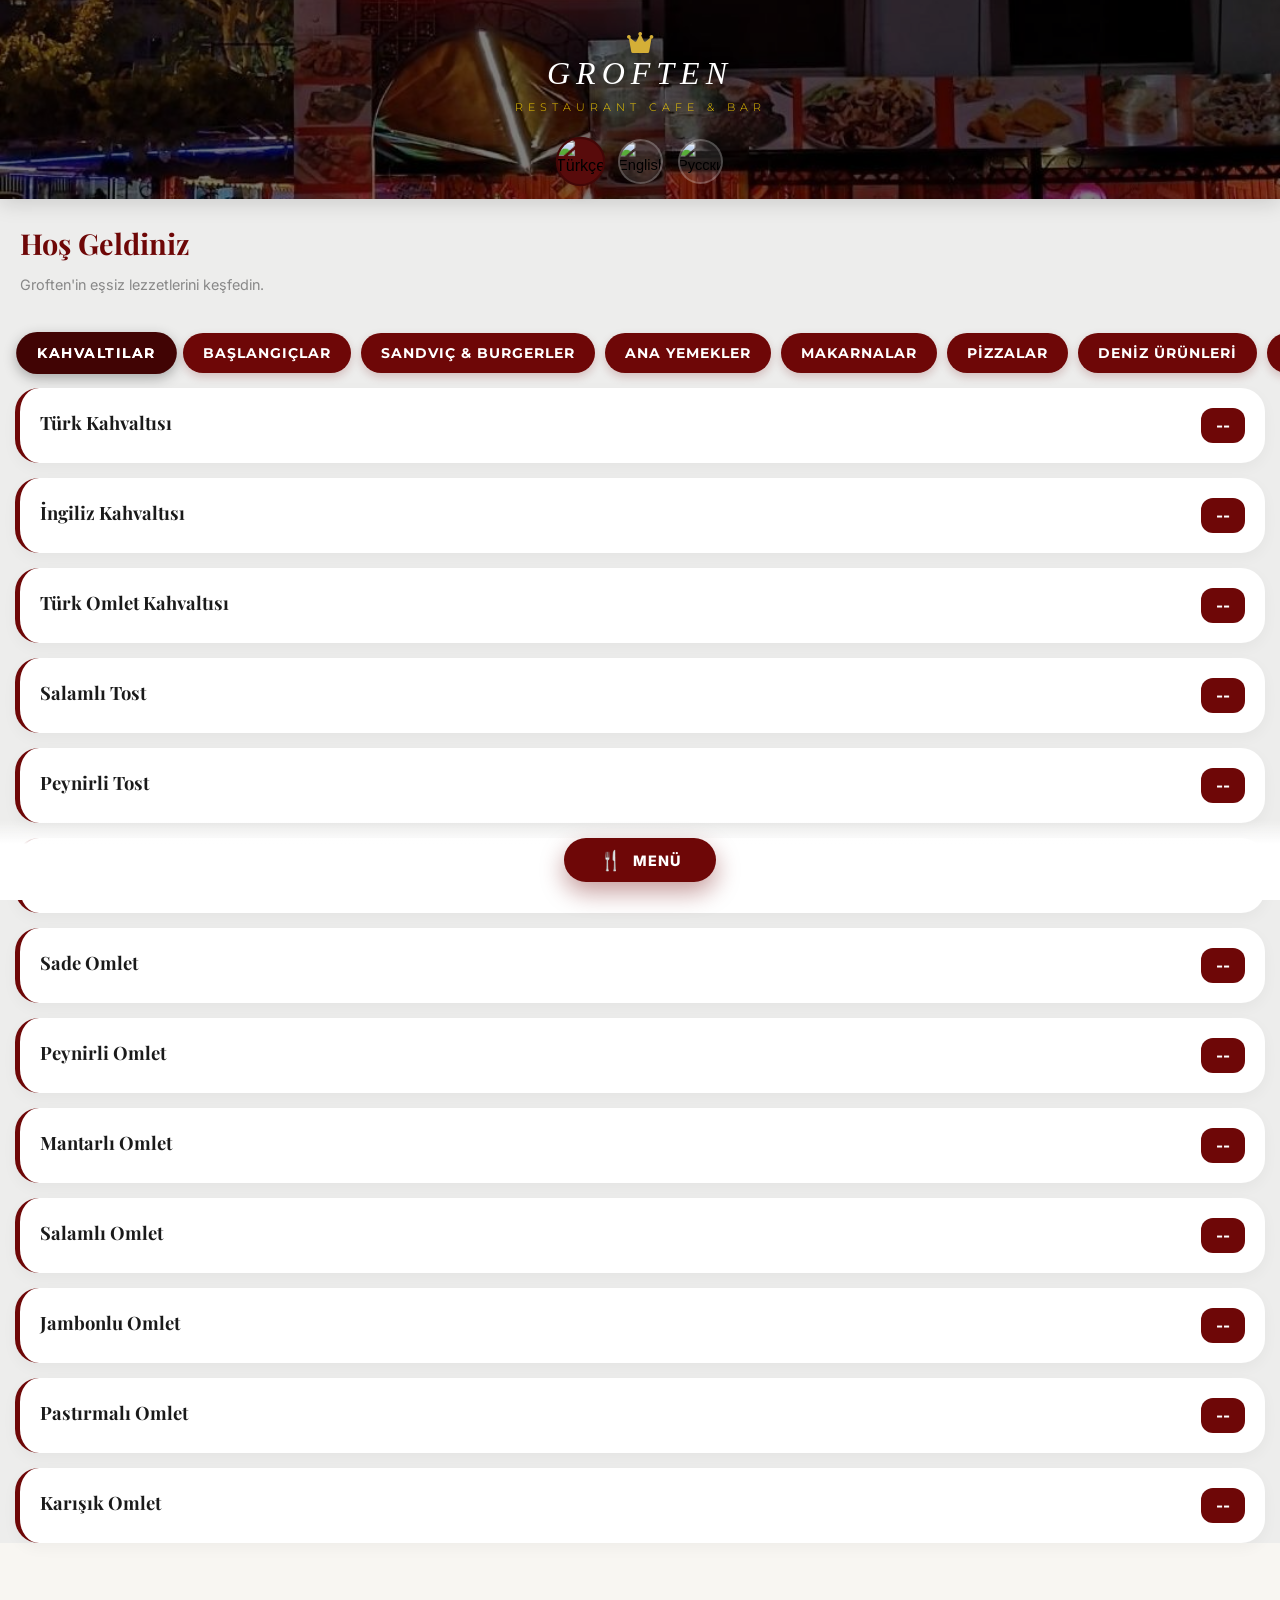
==== index.html @ ba417615 "Rename groften.html to index.html" ====
<!DOCTYPE html>
<html lang="tr">
<head>
  <meta charset="UTF-8">
  <meta name="viewport" content="width=device-width, initial-scale=1.0, maximum-scale=1.0, user-scalable=no">
  <title>Groften Dijital Menü</title>
  <link rel="stylesheet" href="groften.css">
  <link rel="preconnect" href="https://fonts.googleapis.com">
  <link rel="preconnect" href="https://fonts.gstatic.com" crossorigin>
  <link rel="stylesheet" href="https://cdnjs.cloudflare.com/ajax/libs/font-awesome/6.0.0/css/all.min.css">
  <link rel="preconnect" href="https://fonts.googleapis.com">
<link rel="preconnect" href="https://fonts.gstatic.com" crossorigin>
<link href="https://fonts.googleapis.com/css2?family=Caveat:wght@400..700&display=swap" rel="stylesheet">
  
  <link href="https://fonts.googleapis.com/css2?family=Fugaz+One&family=Playfair+Display:wght@700;900&family=Raleway:wght@400;700;900&family=Inter:wght@400;600;800&display=swap" rel="stylesheet">
</head>
<body>
  
 <header style="background-color: rgb(110, 7, 7);" class="header">
  <div class="brand-wrapper">
    <div class="crown-container">
      <i class="fas fa-crown crown-icon"></i>
      <div class="crown-glow"></div>
    </div>
    <!-- Yeni Başlık Yapısı -->
    <h1  class="restaurant-title">GROFTEN</h1>
    <div class="sub-title">RESTAURANT CAFE & BAR</div>
  </div>
  
  <!-- Bayrak butonların (yuvarlak olanlar) burada kalmaya devam ediyor -->
  <div class="language-selector">
  <button class="lang-button active" data-lang="tr">
    <img src="https://flagcdn.com/w40/tr.png" alt="Türkçe" class="flag-img">
  </button>
  <button class="lang-button" data-lang="en">
    <img src="https://flagcdn.com/w40/gb.png" alt="English" class="flag-img">
  </button>
  <button class="lang-button" data-lang="ru">
    <img src="https://flagcdn.com/w40/ru.png" alt="Русский" class="flag-img">
  </button>
</div>
</header>

  <main class="menu-container">
    <section style="background-color: rgba(160, 178, 190, 0.13);"class="welcome-section">
      <h2 data-tr="Hoş Geldiniz" data-en="Welcome" data-ru="Добро пожаловать">Hoş Geldiniz</h2>
      <p data-tr="Groften'in eşsiz lezzetlerini keşfedin." data-en="Discover the unique tastes of Groften." data-ru="Откройте для себя уникальные вкусы Groften.">Groften'in eşsiz lezzetlerini keşfedin.</p>
    </section>

   <div class="category-scroll" id="categoryBar" style="background-color: rgba(160, 178, 190, 0.13);">
  <button class="category-button active" data-category="breakfast" data-tr="KAHVALTILAR" data-en="BREAKFASTS" data-ru="ЗАВТРАКИ">KAHVALTILAR</button>
  <button class="category-button" data-category="starters" data-tr="BAŞLANGIÇLAR" data-en="STARTERS" data-ru="ЗАКУСКИ">BAŞLANGIÇLAR</button>
  <button class="category-button" data-category="burgers" data-tr="SANDVIÇ & BURGERLER" data-en="SANDWICHES & BURGERS" data-ru="БУТЕРБРОДЫ И БУРГЕРЫ">SANDVIÇ & BURGERLER</button>
  <button class="category-button" data-category="main-dishes" data-tr="ANA YEMEKLER" data-en="MAIN DISHES" data-ru="ОСНОВНЫЕ БЛЮДА">ANA YEMEKLER</button>
  <button class="category-button" data-category="pasta" data-tr="MAKARNALAR" data-en="PASTA" data-ru="ПАСТА">MAKARNALAR</button>
  <button class="category-button" data-category="pizzas" data-tr="PİZZALAR" data-en="PIZZAS" data-ru="ПИЦЦЫ">PİZZALAR</button>
  <button class="category-button" data-category="seafood" data-tr="DENİZ ÜRÜNLERİ" data-en="SEAFOOD" data-ru="МОРЕПРОДУКТЫ">DENİZ ÜRÜNLERİ</button>
  <button class="category-button" data-category="desserts" data-tr="TATLILAR" data-en="DESSERTS" data-ru="ДЕСЕРТЫ">TATLILAR</button>
  <button class="category-button" data-category="frozen-drinks" data-tr="BUZLU İÇECEKLER" data-en="FROZEN DRINKS" data-ru="ЗАМОРОЖЕННЫЕ НАПИТКИ">BUZLU İÇECEKLER</button>
  <button class="category-button" data-category="soft-drinks" data-tr="MEŞRUBATLAR" data-en="SOFT DRINKS" data-ru="БЕЗАЛКОГОЛЬНЫЕ НАПИТКИ">MEŞRUBATLAR</button>
  <button class="category-button" data-category="beer" data-tr="BİRA" data-en="BEER" data-ru="ПИВО">BİRA</button>
  <button class="category-button" data-category="whiskeys" data-tr="VİSKİ" data-en="WHISKEYS" data-ru="ВИСКИ">VİSKİ</button>
  <button class="category-button" data-category="shots" data-tr="SHOTLAR" data-en="SHOTS" data-ru="ШОТЫ">SHOT</button>
  <!-- <button class="category-button" data-category="water-pipe" data-tr="nargıle" data-en="WATER PIPE" data-ru="КАЛЬЯН">NARGİLE</button> -->
  <button class="category-button" data-category="milkshakes" data-tr="MİLKSHAKELER" data-en="MILKSHAKES" data-ru="МОЛОЧНЫЕ КОКТЕЙЛИ">MİLKSHAKELER</button>
  <button class="category-button" data-category="sexycocktails" data-tr="SEXY KOKTEYLLER" data-en="SEXY COCKTAILS" data-ru="СЕКСУАЛЬНЫЕ КОКТЕЙЛИ">SEXY KOKTEYLLER</button>
  <button class="category-button" data-category="cocktails" data-tr="KOKTEYLLER" data-en="COCKTAILS" data-ru="КОКТЕЙЛИ">KOKTEYLLER</button>
</div>

    <section style="background-color: rgba(160, 178, 190, 0.13);" class="menu-content">
      <div id="menu-items-display" class="menu-items"></div>
    </section>
  </main>

 <!-- Mevcut mobile-nav kısmını bununla değiştir -->
<nav class="mobile-nav">
  <div class="nav-item active" onclick="document.getElementById('categoryBar').scrollIntoView({behavior: 'smooth'})">
    <div class="menu-icon-circle">🍴</div>
    <p data-tr="MENÜ" data-en="MENU" data-ru="МЕНЮ">MENÜ</p>
  </div>
</nav>
  <script src="groften_new.js"></script>
</body>
</html>
---- groften.css ----
/* Font İçeri Aktarımları */
@import url('https://fonts.googleapis.com/css2?family=Cinzel:wght@700;900&family=Montserrat:wght@300;900&family=Playfair+Display:ital,wght@0,900;1,900&display=swap');

/* Temel Ayarlar */
:root {
  --primary: #6e0707;
  --bg: #f8f6f2;
  --white: #ffffff;
  --text: #1a1a1a;
  --gray: #888;
  --radius: 24px;
}




* {
  -webkit-tap-highlight-color: transparent;
  box-sizing: border-box;
}

body {
  margin: 0;
  font-family: 'Inter', sans-serif;
  background-color: var(--bg);
  color: var(--text);
  overflow-x: hidden;
  padding-bottom: 80px;
}

/* Header Stileri */
.header {
  position: sticky;
  top: 0;
  z-index: 1000;
  padding: 15px;
  text-align: center;
  box-shadow: 0 4px 20px rgba(0,0,0,0.15);
   position: relative;
  background: url('WhatsApp\ Image\ 2026-04-30\ at\ 19.59.08.jpeg') no-repeat center center/cover;
}

header::before {
  content: '';
  position: absolute;
  top: 0;
  left: 0;
  width: 100%;
  height: 100%;
  background: rgba(0, 0, 0, 0.5); /* buradan karanlık ayarı */
  z-index: 1;
}

/* header içindeki yazılar */
header * {
  position: relative;
  z-index: 2;
}

.brand-wrapper {
  display: flex;
  flex-direction: column;
  align-items: center;
  padding: 15px 0 10px;
}

.restaurant-title {
 font-family: "Instrument Serif", serif;
  font-weight: 400;
  font-style: italic;
  size:300px;
  letter-spacing: 6px !important;
  color: white;
  margin: 0;
  text-shadow: 2px 4px 10px rgba(0,0,0,0.5);
}






.sub-title {
  font-family: 'Montserrat', sans-serif;
  font-size: 0.7rem;
  font-weight: 300;
  letter-spacing: 5px;
  color: #FFD700;
  margin-top: 8px;
  text-transform: uppercase;
  opacity: 0.9;
}

.crown-icon {
  color: #d4af37;
  font-size: 1.5rem;
  filter: drop-shadow(0 2px 5px rgba(0,0,0,0.3));
  margin-bottom: -5px;
  animation: crownFloat 3s ease-in-out infinite;
}

@keyframes crownFloat {
  0%, 100% { transform: translateY(0) rotate(0deg); }
  50% { transform: translateY(-5px) rotate(5deg); }
}

/* Dil Seçici Butonlar */
.language-selector {
  display: flex;
  justify-content: center;
  gap: 15px;
  margin-top: 15px;
}

.lang-button {
  width: 45px;
  height: 45px;
  border-radius: 50%;
  background: rgba(255, 255, 255, 0.1);
  border: 2px solid rgba(255, 255, 255, 0.2);
  display: flex;
  align-items: center;
  justify-content: center;
  cursor: pointer;
  transition: all 0.3s cubic-bezier(0.175, 0.885, 0.32, 1.275);
  padding: 0;
  overflow: hidden;
}

.flag-img {
  width: 100%;
  height: 100%;
  object-fit: cover;
  transform: scale(1.1);
}

.lang-button:hover {
  background: rgba(255, 255, 255, 0.2);
  transform: translateY(-3px);
  border-color: rgba(49, 6, 6, 0.5);
}

.lang-button.active {
  background: rgb(88, 11, 11);
  border-color: #420707;
  box-shadow: 0 0 15px rgba(71, 12, 12, 0.4);
  transform: scale(1.1);
}

.lang-button:active {
  transform: scale(0.9);
}

/* Hoşgeldiniz Bölümü */
.welcome-section {
  padding: 25px 20px 10px;
}

.welcome-section h2 {
  font-family: 'Playfair Display', serif;
  font-size: 1.8rem;
  color: var(--primary);
  margin: 0;
}

.welcome-section p {
  color: var(--gray);
  font-size: 0.9rem;
}

/* Kategori Butonları */
.category-scroll {
  display: flex;
  overflow-x: auto;
  gap: 10px;
  padding: 15px 20px;
  scrollbar-width: none;
}

.category-scroll::-webkit-scrollbar { 
  display: none; 
}

.category-button {
  flex: 0 0 auto;
  padding: 12px 20px;
  border-radius: 50px;
  border: none;
  background-color: rgb(110, 7, 7);
  color: white;
  font-weight: 700;
  font-size: 0.85rem;
  font-family: 'Montserrat', sans-serif;
  letter-spacing: 1px;
  text-transform: uppercase;
  cursor: pointer;
  transition: all 0.3s ease;
  box-shadow: 0 4px 10px rgba(110, 7, 7, 0.2);
}

.category-button.active {
  background-color: rgb(54, 3, 3);
  color: #ffffff;
  transform: scale(1.05);
  filter: brightness(1.2);
  box-shadow: 0 4px 12px rgba(0,0,0,0.3);
}

/* Menü Öğeleri */
.menu-container {
  padding-bottom: 100px;
}

.menu-item {
  background: white;
  margin: 0 15px 15px;
  padding: 20px;
  border-radius: var(--radius);
  display: flex;
  justify-content: space-between;
  align-items: center;
  box-shadow: 0 5px 15px rgba(0,0,0,0.04);
  border-left: 5px solid var(--primary);
  opacity: 0;
  transform: translateY(15px);
  transition: all 0.4s ease;
}

.item-name {
  font-family: 'Playfair Display', serif;
  font-size: 1.15rem;
  margin: 0 0 5px;
}

.item-description {
  font-size: 0.8rem;
  color: var(--gray);
  margin: 0;
  line-height: 1.3;
}

.item-price {
  background: var(--primary);
  color: white;
  padding: 8px 15px;
  border-radius: 12px;
  font-weight: 800;
  font-size: 0.95rem;
}

/* Alt Navigasyon */
.mobile-nav {
  position: fixed;
  bottom: 0;
  left: 0;
  right: 0;
  height: 80px;
  background: linear-gradient(to top, rgba(255,255,255,1) 70%, rgba(255,255,255,0));
  display: flex;
  justify-content: center;
  align-items: center;
  z-index: 2000;
  pointer-events: none;
  padding-bottom: env(safe-area-inset-bottom);
}

.nav-item {
  pointer-events: auto;
  background: var(--primary);
  color: white;
  padding: 10px 35px;
  border-radius: 40px;
  display: flex;
  flex-direction: row;
  align-items: center;
  gap: 10px;
  box-shadow: 0 10px 25px rgba(110, 7, 7, 0.4);
  transition: transform 0.3s ease;
}

.nav-item:active {
  transform: scale(0.9);
}

.menu-icon-circle {
  font-size: 1.2rem;
}

.nav-item p {
  font-size: 0.9rem;
  margin: 0;
  font-weight: 800;
  letter-spacing: 1px;
}
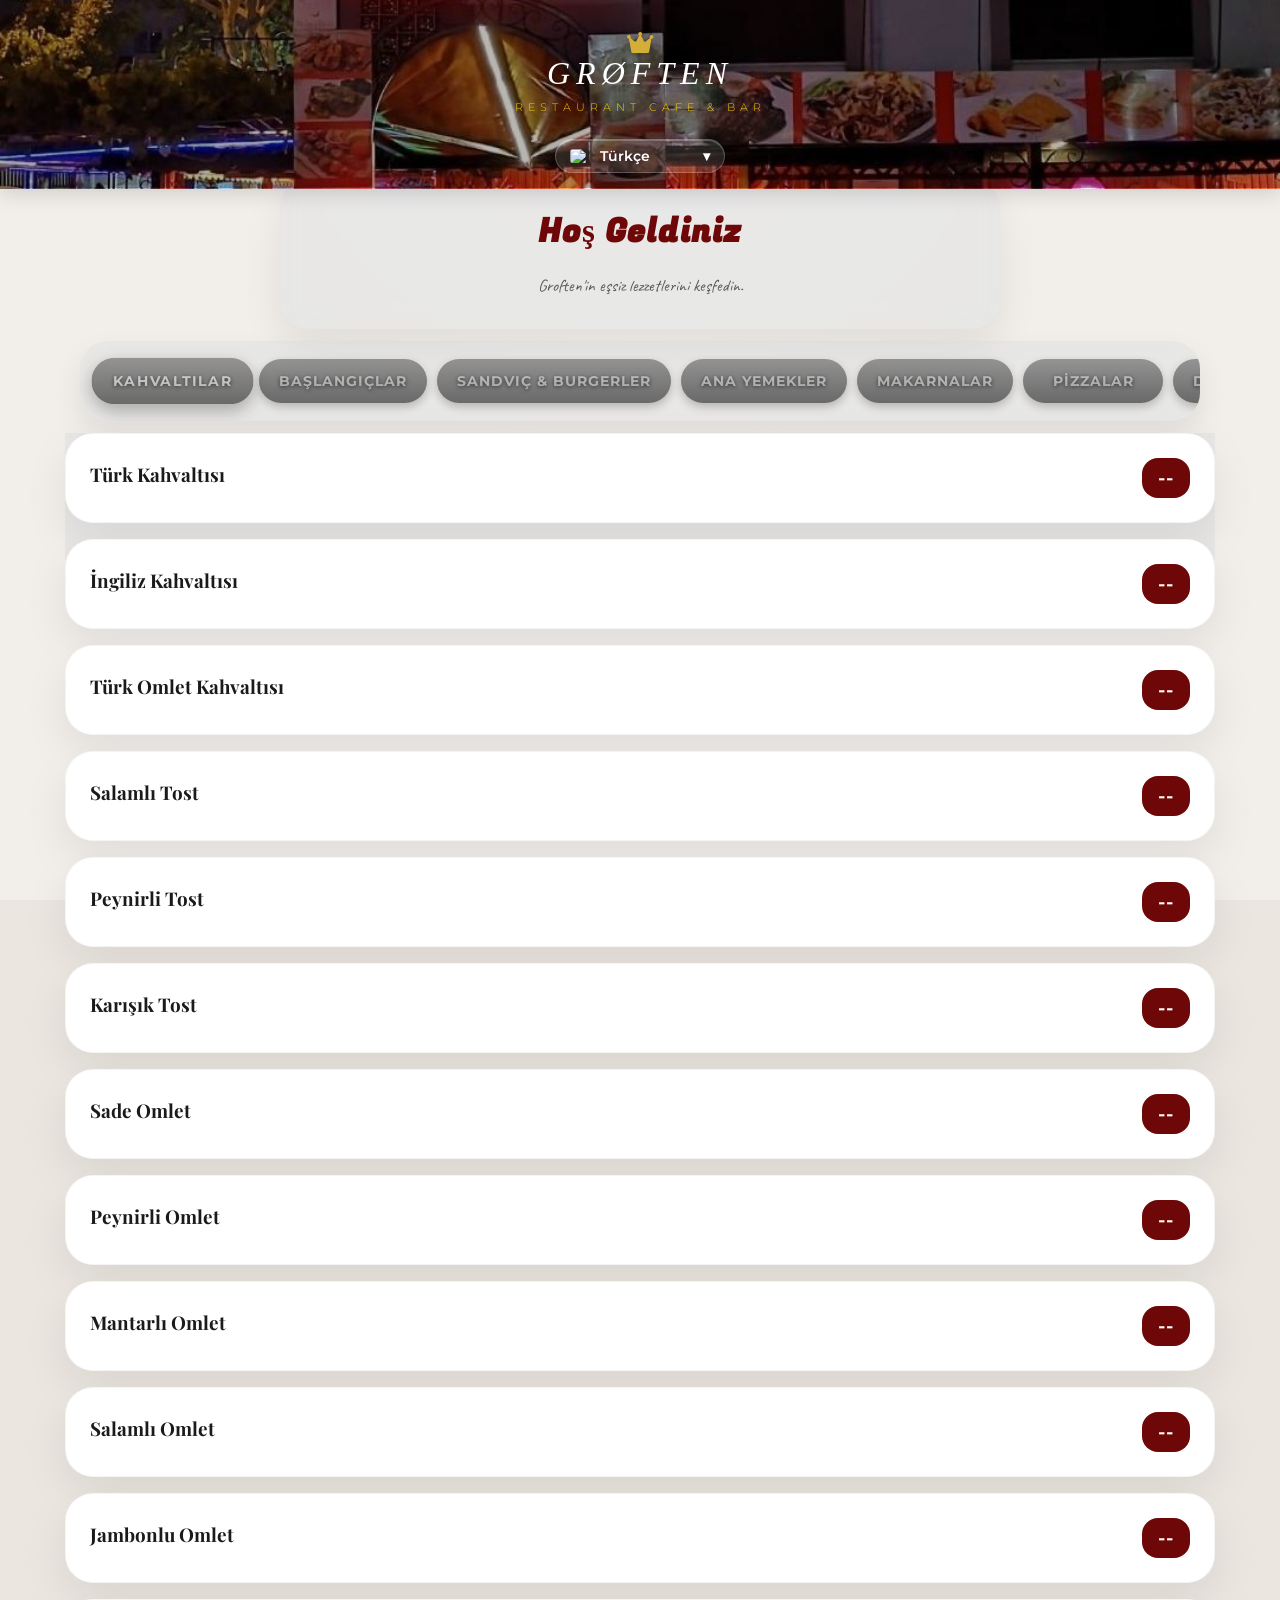
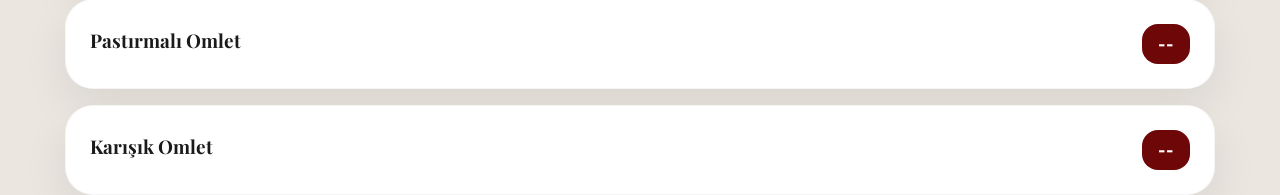
==== commit 58d5b4d8: "Update index.html" ====
--- a/index.html
+++ b/index.html
@@ -23,48 +23,83 @@
       <div class="crown-glow"></div>
     </div>
     <!-- Yeni Başlık Yapısı -->
-    <h1  class="restaurant-title">GROFTEN</h1>
+    <h1  class="restaurant-title">GRØFTEN</h1>
     <div class="sub-title">RESTAURANT CAFE & BAR</div>
   </div>
   
-  <!-- Bayrak butonların (yuvarlak olanlar) burada kalmaya devam ediyor -->
   <div class="language-selector">
-  <button class="lang-button active" data-lang="tr">
-    <img src="https://flagcdn.com/w40/tr.png" alt="Türkçe" class="flag-img">
-  </button>
-  <button class="lang-button" data-lang="en">
-    <img src="https://flagcdn.com/w40/gb.png" alt="English" class="flag-img">
-  </button>
-  <button class="lang-button" data-lang="ru">
-    <img src="https://flagcdn.com/w40/ru.png" alt="Русский" class="flag-img">
-  </button>
-</div>
+    <div class="language-dropdown custom" id="language-dropdown">
+      <button type="button" class="language-selected" id="language-selected" aria-haspopup="listbox" aria-expanded="false">
+        <img class="flag-img selected-flag" src="https://flagcdn.com/w20/tr.png" alt="Türkçe">
+        <span class="selected-language">Türkçe</span>
+        <span class="dropdown-arrow">▾</span>
+      </button>
+      <ul class="language-options" id="language-options" role="listbox" tabindex="-1">
+        <li class="language-option active" data-lang="tr" data-label="Türkçe" role="option">
+          <img class="flag-img" src="https://flagcdn.com/w20/tr.png" alt="">
+          Türkçe
+        </li>
+        <li class="language-option" data-lang="en" data-label="English" role="option">
+          <img class="flag-img" src="https://flagcdn.com/w20/gb.png" alt="">
+          English
+        </li>
+        <li class="language-option" data-lang="ru" data-label="Русский" role="option">
+          <img class="flag-img" src="https://flagcdn.com/w20/ru.png" alt="">
+          Русский
+        </li>
+        <li class="language-option" data-lang="dk" data-label="Dansk" role="option">
+          <img class="flag-img" src="https://flagcdn.com/w20/dk.png" alt="">
+          Dansk
+        </li>
+        <li class="language-option" data-lang="fi" data-label="Suomi" role="option">
+          <img class="flag-img" src="https://flagcdn.com/w20/fi.png" alt="">
+          Suomi
+        </li>
+        <li class="language-option" data-lang="se" data-label="Svenska" role="option">
+          <img class="flag-img" src="https://flagcdn.com/w20/se.png" alt="">
+          Svenska
+        </li>
+        <li class="language-option" data-lang="no" data-label="Norsk" role="option">
+          <img class="flag-img" src="https://flagcdn.com/w20/no.png" alt="">
+          Norsk
+        </li>
+        <li class="language-option" data-lang="nl" data-label="Nederlands" role="option">
+          <img class="flag-img" src="https://flagcdn.com/w20/nl.png" alt="">
+          Nederlands
+        </li>
+        <li class="language-option" data-lang="de" data-label="Deutsch" role="option">
+          <img class="flag-img" src="https://flagcdn.com/w20/de.png" alt="">
+          Deutsch
+        </li>
+      </ul>
+    </div>
+  </div>
 </header>
 
   <main class="menu-container">
     <section style="background-color: rgba(160, 178, 190, 0.13);"class="welcome-section">
-      <h2 data-tr="Hoş Geldiniz" data-en="Welcome" data-ru="Добро пожаловать">Hoş Geldiniz</h2>
-      <p data-tr="Groften'in eşsiz lezzetlerini keşfedin." data-en="Discover the unique tastes of Groften." data-ru="Откройте для себя уникальные вкусы Groften.">Groften'in eşsiz lezzetlerini keşfedin.</p>
+      <h2 style="font-size: 33px;" data-tr="Hoş Geldiniz" data-en="Welcome" data-ru="Добро пожаловать" data-dk="Velkommen" data-fi="Tervetuloa" data-se="Välkommen" data-no="Velkommen" data-nl="Welkom" data-de="Willkommen">Hoş Geldiniz</h2>
+      <p style="font-size: 17px;"  data-tr="Groften'in eşsiz lezzetlerini keşfedin." data-en="Discover the unique tastes of Groften." data-ru="Откройте для себя уникальные вкусы Groften." data-dk="Opdag Groftens unikke smage." data-fi="Tutustu Groftens ainutlaatuisiin makuihin." data-se="Upptäck Groftens unika smaker." data-no="Oppdag Groftens unike smaker." data-nl="Ontdek de unieke smaken van Groften." data-de="Entdecken Sie die einzigartigen Geschmäcker von Groften.">Groften'in eşsiz lezzetlerini keşfedin.</p>
     </section>
 
    <div class="category-scroll" id="categoryBar" style="background-color: rgba(160, 178, 190, 0.13);">
-  <button class="category-button active" data-category="breakfast" data-tr="KAHVALTILAR" data-en="BREAKFASTS" data-ru="ЗАВТРАКИ">KAHVALTILAR</button>
-  <button class="category-button" data-category="starters" data-tr="BAŞLANGIÇLAR" data-en="STARTERS" data-ru="ЗАКУСКИ">BAŞLANGIÇLAR</button>
-  <button class="category-button" data-category="burgers" data-tr="SANDVIÇ & BURGERLER" data-en="SANDWICHES & BURGERS" data-ru="БУТЕРБРОДЫ И БУРГЕРЫ">SANDVIÇ & BURGERLER</button>
-  <button class="category-button" data-category="main-dishes" data-tr="ANA YEMEKLER" data-en="MAIN DISHES" data-ru="ОСНОВНЫЕ БЛЮДА">ANA YEMEKLER</button>
-  <button class="category-button" data-category="pasta" data-tr="MAKARNALAR" data-en="PASTA" data-ru="ПАСТА">MAKARNALAR</button>
-  <button class="category-button" data-category="pizzas" data-tr="PİZZALAR" data-en="PIZZAS" data-ru="ПИЦЦЫ">PİZZALAR</button>
-  <button class="category-button" data-category="seafood" data-tr="DENİZ ÜRÜNLERİ" data-en="SEAFOOD" data-ru="МОРЕПРОДУКТЫ">DENİZ ÜRÜNLERİ</button>
-  <button class="category-button" data-category="desserts" data-tr="TATLILAR" data-en="DESSERTS" data-ru="ДЕСЕРТЫ">TATLILAR</button>
-  <button class="category-button" data-category="frozen-drinks" data-tr="BUZLU İÇECEKLER" data-en="FROZEN DRINKS" data-ru="ЗАМОРОЖЕННЫЕ НАПИТКИ">BUZLU İÇECEKLER</button>
-  <button class="category-button" data-category="soft-drinks" data-tr="MEŞRUBATLAR" data-en="SOFT DRINKS" data-ru="БЕЗАЛКОГОЛЬНЫЕ НАПИТКИ">MEŞRUBATLAR</button>
-  <button class="category-button" data-category="beer" data-tr="BİRA" data-en="BEER" data-ru="ПИВО">BİRA</button>
-  <button class="category-button" data-category="whiskeys" data-tr="VİSKİ" data-en="WHISKEYS" data-ru="ВИСКИ">VİSKİ</button>
-  <button class="category-button" data-category="shots" data-tr="SHOTLAR" data-en="SHOTS" data-ru="ШОТЫ">SHOT</button>
+  <button class="category-button active" data-category="breakfast" data-tr="KAHVALTILAR" data-en="BREAKFASTS" data-ru="ЗАВТРАКИ" data-dk="MORGENSMADE" data-fi="AAMIAISET" data-se="FRUKOSTAR" data-no="FROKOSTER" data-nl="ONTBIJTEN" data-de="FRÜHSTÜCKE">KAHVALTILAR</button>
+  <button class="category-button" data-category="starters" data-tr="BAŞLANGIÇLAR" data-en="STARTERS" data-ru="ЗАКУСКИ" data-dk="FORRETTER" data-fi="ALKURUOAT" data-se="FÖRRÄTTER" data-no="FORRETTER" data-nl="VOORGERECHTEN" data-de="VORSPEISEN">BAŞLANGIÇLAR</button>
+  <button class="category-button" data-category="burgers" data-tr="SANDVIÇ & BURGERLER" data-en="SANDWICHES & BURGERS" data-ru="БУТЕРБРОДЫ И БУРГЕРЫ" data-dk="SANDWICHES & BURGERE" data-fi="VOILEIVÄT & BURGERIT" data-se="SANDWICHAR & BURGARE" data-no="SANDWICHES & BURGERE" data-nl="SANDWICHES & BURGERS" data-de="SANDWICHES & BURGER">SANDVIÇ & BURGERLER</button>
+  <button class="category-button" data-category="main-dishes" data-tr="ANA YEMEKLER" data-en="MAIN DISHES" data-ru="ОСНОВНЫЕ БЛЮДА" data-dk="HOVEDRETTER" data-fi="PÄÄRUOAT" data-se="HUVUDRÄTTER" data-no="HOVEDRETTER" data-nl="HOOFDSCHOTELS" data-de="HAUPTGERICHTE">ANA YEMEKLER</button>
+  <button class="category-button" data-category="pasta" data-tr="MAKARNALAR" data-en="PASTA" data-ru="ПАСТА" data-dk="PASTA" data-fi="PASTA" data-se="PASTA" data-no="PASTA" data-nl="PASTA" data-de="PASTA">MAKARNALAR</button>
+  <button class="category-button" data-category="pizzas" data-tr="PİZZALAR" data-en="PIZZAS" data-ru="ПИЦЦЫ" data-dk="PIZZAER" data-fi="PIZZAT" data-se="PIZZOR" data-no="PIZZAER" data-nl="PIZZA'S" data-de="PIZZEN">PİZZALAR</button>
+  <button class="category-button" data-category="seafood" data-tr="DENİZ ÜRÜNLERİ" data-en="SEAFOOD" data-ru="МОРЕПРОДУКТЫ" data-dk="FISKERETTER" data-fi="MERENELÄVÄTUOTTEET" data-se="SJÖMAT" data-no="SJØMAT" data-nl="ZEEVRUCHTEN" data-de="MEERESFRÜCHTE">DENİZ ÜRÜNLERİ</button>
+  <button class="category-button" data-category="desserts" data-tr="TATLILAR" data-en="DESSERTS" data-ru="ДЕСЕРТЫ" data-dk="DESSERTER" data-fi="JÄLKIRUOAT" data-se="EFTERRÄTTER" data-no="DESSERTER" data-nl="DESSERTS" data-de="NACHSPEISEN">TATLILAR</button>
+  <button class="category-button" data-category="frozen-drinks" data-tr="BUZLU İÇECEKLER" data-en="FROZEN DRINKS" data-ru="ЗАМОРОЖЕННЫЕ НАПИТКИ" data-dk="ISDRINKS" data-fi="JÄÄJUOMAT" data-se="FRUSNA DRYCKER" data-no="ISDRINKER" data-nl="GEVROREN DRANKEN" data-de="GEFRORENE GETRÄNKE">BUZLU İÇECEKLER</button>
+  <button class="category-button" data-category="soft-drinks" data-tr="MEŞRUBATLAR" data-en="SOFT DRINKS" data-ru="БЕЗАЛКОГОЛЬНЫЕ НАПИТКИ" data-dk="LÆSKEDRIKKE" data-fi="ALKOHOLITTOMAT JUOMAT" data-se="LÄSKDRYCKER" data-no="BRUS" data-nl="FRISDRANKEN" data-de="ALKOHOLFREIE GETRÄNKE">MEŞRUBATLAR</button>
+  <button class="category-button" data-category="beer" data-tr="BİRA" data-en="BEER" data-ru="ПИВО" data-dk="ØL" data-fi="OLUT" data-se="ÖL" data-no="ØL" data-nl="BIER" data-de="BIER">BİRA</button>
+  <button class="category-button" data-category="whiskeys" data-tr="VİSKİ" data-en="WHISKEYS" data-ru="ВИСКИ" data-dk="WHISKY" data-fi="VISKI" data-se="WHISKY" data-no="WHISKY" data-nl="WHISKY" data-de="WHISKY">VİSKİ</button>
+  <button class="category-button" data-category="shots" data-tr="SHOTLAR" data-en="SHOTS" data-ru="ШОТЫ" data-dk="SHOTS" data-fi="SHOTIT" data-se="SHOTS" data-no="SHOTS" data-nl="SHOTS" data-de="SHOTS">SHOT</button>
   <!-- <button class="category-button" data-category="water-pipe" data-tr="nargıle" data-en="WATER PIPE" data-ru="КАЛЬЯН">NARGİLE</button> -->
-  <button class="category-button" data-category="milkshakes" data-tr="MİLKSHAKELER" data-en="MILKSHAKES" data-ru="МОЛОЧНЫЕ КОКТЕЙЛИ">MİLKSHAKELER</button>
-  <button class="category-button" data-category="sexycocktails" data-tr="SEXY KOKTEYLLER" data-en="SEXY COCKTAILS" data-ru="СЕКСУАЛЬНЫЕ КОКТЕЙЛИ">SEXY KOKTEYLLER</button>
-  <button class="category-button" data-category="cocktails" data-tr="KOKTEYLLER" data-en="COCKTAILS" data-ru="КОКТЕЙЛИ">KOKTEYLLER</button>
+  <button class="category-button" data-category="milkshakes" data-tr="MİLKSHAKELER" data-en="MILKSHAKES" data-ru="МОЛОЧНЫЕ КОКТЕЙЛИ" data-dk="MILKSHAKES" data-fi="MILKSHAKIT" data-se="MILKSHAKES" data-no="MILKSHAKES" data-nl="MILKSHAKES" data-de="MILKSHAKES">MİLKSHAKELER</button>
+  <button class="category-button" data-category="sexycocktails" data-tr="SEXY KOKTEYLLER" data-en="SEXY COCKTAILS" data-ru="СЕКСУАЛЬНЫЕ КОКТЕЙЛИ" data-dk="SEXY COCKTAILS" data-fi="SEXY COCKTAILS" data-se="SEXY COCKTAILS" data-no="SEXY COCKTAILS" data-nl="SEXY COCKTAILS" data-de="SEXY COCKTAILS">SEXY KOKTEYLLER</button>
+  <button class="category-button" data-category="cocktails" data-tr="KOKTEYLLER" data-en="COCKTAILS" data-ru="КОКТЕЙЛИ" data-dk="COCKTAILS" data-fi="COCKTAILS" data-se="COCKTAILS" data-no="COCKTAILS" data-nl="COCKTAILS" data-de="COCKTAILS">KOKTEYLLER</button>
 </div>
 
     <section style="background-color: rgba(160, 178, 190, 0.13);" class="menu-content">
@@ -73,12 +108,6 @@
   </main>
 
  <!-- Mevcut mobile-nav kısmını bununla değiştir -->
-<nav class="mobile-nav">
-  <div class="nav-item active" onclick="document.getElementById('categoryBar').scrollIntoView({behavior: 'smooth'})">
-    <div class="menu-icon-circle">🍴</div>
-    <p data-tr="MENÜ" data-en="MENU" data-ru="МЕНЮ">MENÜ</p>
-  </div>
-</nav>
   <script src="groften_new.js"></script>
 </body>
 </html>
--- a/groften.css
+++ b/groften.css
@@ -1,6 +1,6 @@
 
 /* Font İçeri Aktarımları */
-@import url('https://fonts.googleapis.com/css2?family=Cinzel:wght@700;900&family=Montserrat:wght@300;900&family=Playfair+Display:ital,wght@0,900;1,900&display=swap');
+@import url('https://fonts.googleapis.com/css2?family=Cinzel:wght@700;900&family=Inter:wght@300;400;500;600;700&family=Montserrat:wght@300;900&family=Playfair+Display:ital,wght@0,900;1,900&family=Fugaz+One&family=Caveat:wght@400;700&display=swap');
 
 /* Temel Ayarlar */
 :root {
@@ -23,7 +23,16 @@
 body {
   margin: 0;
   font-family: 'Inter', sans-serif;
-  background-color: var(--bg);
+  background-color: #ebe6e0;
+  background-image:
+    linear-gradient(rgba(255,255,255,0.72), rgba(255,255,255,0.72)),
+    radial-gradient(circle at top center, rgba(255,255,255,0.28), transparent 45%),
+    url('https://images.unsplash.com/photo-1518365888148-1534318e00d0?auto=format&fit=crop&w=1400&q=80');
+  background-blend-mode: soft-light, normal;
+  background-size: cover;
+  background-position: center;
+  background-repeat: no-repeat;
+  background-attachment: fixed;
   color: var(--text);
   overflow-x: hidden;
   padding-bottom: 80px;
@@ -37,8 +46,11 @@
   padding: 15px;
   text-align: center;
   box-shadow: 0 4px 20px rgba(0,0,0,0.15);
-   position: relative;
+  position: relative;
   background: url('WhatsApp\ Image\ 2026-04-30\ at\ 19.59.08.jpeg') no-repeat center center/cover;
+  background-size: cover;
+  backdrop-filter: blur(6px);
+  border-bottom: 1px solid rgba(255,255,255,0.14);
 }
 
 header::before {
@@ -48,7 +60,7 @@
   left: 0;
   width: 100%;
   height: 100%;
-  background: rgba(0, 0, 0, 0.5); /* buradan karanlık ayarı */
+  background: rgba(0, 0, 0, 0.28); /* buradan karanlık ayarı */
   z-index: 1;
 }
 
@@ -105,68 +117,140 @@
   50% { transform: translateY(-5px) rotate(5deg); }
 }
 
-/* Dil Seçici Butonlar */
+/* Dil Seçici */
 .language-selector {
   display: flex;
   justify-content: center;
-  gap: 15px;
   margin-top: 15px;
 }
 
-.lang-button {
-  width: 45px;
-  height: 45px;
-  border-radius: 50%;
-  background: rgba(255, 255, 255, 0.1);
-  border: 2px solid rgba(255, 255, 255, 0.2);
-  display: flex;
-  align-items: center;
-  justify-content: center;
+.language-dropdown.custom {
+  position: relative;
+  display: inline-flex;
+  flex-direction: column;
+  align-items: stretch;
+  min-width: 170px;
+}
+
+.language-selected {
+  display: inline-flex;
+  align-items: center;
+  justify-content: space-between;
+  gap: 10px;
+  width: 100%;
+  padding: 8px 14px;
+  border-radius: 40px;
+  border: 1px solid rgba(255,255,255,0.22);
+  background: rgba(255,255,255,0.12);
+  color: white;
+  font-weight: 600;
+  font-family: 'Montserrat', sans-serif;
   cursor: pointer;
-  transition: all 0.3s cubic-bezier(0.175, 0.885, 0.32, 1.275);
-  padding: 0;
-  overflow: hidden;
-}
-
-.flag-img {
-  width: 100%;
-  height: 100%;
+  transition: transform 0.2s ease, background 0.2s ease, box-shadow 0.2s ease;
+  box-shadow: inset 0 1px 0 rgba(255,255,255,0.22), 0 4px 14px rgba(0,0,0,0.14);
+}
+
+.language-selected:hover,
+.language-dropdown.custom.open .language-selected {
+  transform: translateY(-1px);
+  background: rgba(255,255,255,0.18);
+}
+
+.language-selected .selected-language {
+  flex: 1;
+  text-align: left;
+  font-size: 0.85rem;
+}
+
+.language-selected .selected-flag {
+  width: 20px;
+  height: 14px;
+  border-radius: 3px;
   object-fit: cover;
-  transform: scale(1.1);
-}
-
-.lang-button:hover {
-  background: rgba(255, 255, 255, 0.2);
-  transform: translateY(-3px);
-  border-color: rgba(49, 6, 6, 0.5);
-}
-
-.lang-button.active {
-  background: rgb(88, 11, 11);
-  border-color: #420707;
-  box-shadow: 0 0 15px rgba(71, 12, 12, 0.4);
-  transform: scale(1.1);
-}
-
-.lang-button:active {
-  transform: scale(0.9);
+  flex-shrink: 0;
+}
+
+.language-selected .dropdown-arrow {
+  font-size: 0.85rem;
+  color: white;
+}
+
+.language-options {
+  position: absolute;
+  top: calc(100% + 8px);
+  left: 0;
+  right: 0;
+  margin: 0;
+  padding: 8px 0;
+  list-style: none;
+  background: rgba(20,20,20,0.96);
+  border: 1px solid rgba(255,255,255,0.15);
+  border-radius: 20px;
+  box-shadow: 0 18px 30px rgba(0,0,0,0.25);
+  opacity: 0;
+  visibility: hidden;
+  transform: translateY(-10px);
+  transition: all 0.2s ease;
+  z-index: 1000;
+}
+
+.language-dropdown.custom.open .language-options {
+  opacity: 1;
+  visibility: visible;
+  transform: translateY(0);
+}
+
+.language-option {
+  display: flex;
+  align-items: center;
+  gap: 10px;
+  padding: 10px 14px;
+  color: white;
+  font-size: 0.85rem;
+  cursor: pointer;
+  transition: background 0.2s ease, color 0.2s ease;
+}
+
+.language-option:hover,
+.language-option.active {
+  background: rgba(255,255,255,0.12);
+}
+
+.language-option .flag-img {
+  width: 20px;
+  height: 14px;
+  border-radius: 3px;
+  object-fit: cover;
 }
 
 /* Hoşgeldiniz Bölümü */
 .welcome-section {
-  padding: 25px 20px 10px;
+  padding: 28px 22px;
+  margin: 0 auto 12px;
+  width: min(92%, 720px);
+  max-width: 720px;
+  border-radius: 28px;
+  background: rgba(235,230,224,0.92);
+  backdrop-filter: blur(12px);
+  box-shadow: 0 16px 40px rgba(0,0,0,0.08);
+  text-align: center;
 }
 
 .welcome-section h2 {
-  font-family: 'Playfair Display', serif;
-  font-size: 1.8rem;
+  font-family: 'Fugaz One', cursive;
+  font-size: clamp(2.4rem, 4vw, 3.6rem);
   color: var(--primary);
-  margin: 0;
+  letter-spacing: 1px;
+  margin: 0 0 14px;
 }
 
 .welcome-section p {
-  color: var(--gray);
-  font-size: 0.9rem;
+  font-family: 'Caveat', cursive;
+  color: #5c5a56;
+  font-size: 1.05rem;
+  line-height: 1.9;
+  max-width: 760px;
+  margin: 0 auto;
 }
 
 /* Kategori Butonları */
@@ -174,7 +258,12 @@
   display: flex;
   overflow-x: auto;
   gap: 10px;
-  padding: 15px 20px;
+  padding: 18px 16px;
+  margin: 0 15px 12px;
+  border-radius: 28px;
+  background: rgba(255,255,255,0.82);
+  backdrop-filter: blur(12px);
+  box-shadow: 0 14px 30px rgba(0,0,0,0.08);
   scrollbar-width: none;
 }
 
@@ -184,10 +273,16 @@
 
 .category-button {
   flex: 0 0 auto;
-  padding: 12px 20px;
+  position: relative;
+  padding: 14px 20px;
+  min-width: 140px;
   border-radius: 50px;
   border: none;
-  background-color: rgb(110, 7, 7);
+  background-color: rgba(0,0,0,0.22);
+  background-size: cover;
+  background-position: center;
+  background-repeat: no-repeat;
+  background-blend-mode: normal;
   color: white;
   font-weight: 700;
   font-size: 0.85rem;
@@ -195,58 +290,145 @@
   letter-spacing: 1px;
   text-transform: uppercase;
   cursor: pointer;
-  transition: all 0.3s ease;
-  box-shadow: 0 4px 10px rgba(110, 7, 7, 0.2);
+  transition: transform 0.25s ease, box-shadow 0.25s ease, filter 0.25s ease, background-color 0.25s ease;
+  box-shadow: 0 4px 10px rgba(0,0,0,0.22);
+  overflow: hidden;
+  text-shadow: 0 1px 4px rgba(0,0,0,0.6);
+}
+
+.category-button::after {
+  content: '';
+  position: absolute;
+  inset: 0;
+  background: linear-gradient(180deg, rgba(0,0,0,0.18), rgba(0,0,0,0.42));
+  pointer-events: none;
+}
+
+.category-button:hover {
+  transform: translateY(-1px);
+  box-shadow: 0 8px 18px rgba(110, 7, 7, 0.22);
 }
 
 .category-button.active {
-  background-color: rgb(54, 3, 3);
   color: #ffffff;
-  transform: scale(1.05);
-  filter: brightness(1.2);
-  box-shadow: 0 4px 12px rgba(0,0,0,0.3);
+  transform: scale(1.06);
+  filter: brightness(1.1);
+  box-shadow: 0 6px 16px rgba(0,0,0,0.28);
+}
+
+.category-button[data-category="breakfast"] {
+  background-image: url('https://i.nefisyemektarifleri.com/2023/05/31/istanbul-serpme-kahvalti-mudavimi-olacaginiz-en-doyurucu-10-yer.jpg');
+}
+
+.category-button[data-category="starters"] {
+  background-image: url('https://img.freepik.com/premium-fotograf/atistirmalik-tabagi-pane-tavuk-nuggetlari-kizarmis-patates-ve-jamon_211786-1759.jpg');
+}
+
+.category-button[data-category="burgers"] {
+  background-image: url('https://images.unsplash.com/photo-1568901346375-23c9450c58cd?auto=format&fit=crop&w=800&q=80');
+}
+
+.category-button[data-category="main-dishes"] {
+  background-image: url('https://imgrosetta.mynet.com.tr/file/12175067/12175067-860x480.jpg');
+}
+
+.category-button[data-category="pasta"] {
+  background-image: url('https://cdn.dsmcdn.com/mrktng/seo/23haziran2/italyan-makarnasi-nasil-yapilir.jpg');
+}
+
+.category-button[data-category="pizzas"] {
+  background-image: url('https://currypizzahouse.com/wp-content/uploads/2022/02/cover_image_1639579892.jpg.760x400_q85_crop_upscale.jpg');
+}
+
+.category-button[data-category="seafood"] {
+  background-image: url('https://images.immediate.co.uk/production/volatile/sites/30/2021/07/Roast-seafood-dish-b585388.jpg?resize=1366,1242');
+}
+
+.category-button[data-category="desserts"] {
+  background-image: url('https://cdn.bubilet.com.tr/cdn-cgi/image/width=1920,quality=80/files/Etkinlik/kavanoz-tatlilar-workshop-64325.jpg');
+}
+
+.category-button[data-category="frozen-drinks"] {
+  background-image: url('https://www.margaritaman.com/wp-content/uploads/LibXfTkf8bU2FRxrvFu2ZoGo0KAi5JCx1673012150.jpg');
+}
+
+.category-button[data-category="soft-drinks"] {
+  background-image: url('https://www.pacotta.com/photo/800/600/100/images/products/5689mesrubat-ust.jpg');
+}
+
+.category-button[data-category="beer"] {
+  background-image: url('https://preview.redd.it/yayg%C4%B1n-biralar-ve-fikirlerim-v0-wj5ulnektwfg1.png?width=1125&format=png&auto=webp&s=ba75204c681237832ae4f87e2be18b3cff4dd76b');
+}
+
+.category-button[data-category="whiskeys"] {
+  background-image: url('https://minuman.com/cdn/shop/articles/061022---Get-Familiar-with-Different-Types-of-Whisky_3cb7b68d-6f2f-4a4c-b14b-0a5cff814672.jpg?v=1762154992');
+}
+
+.category-button[data-category="shots"] {
+  background-image: url('https://www.dr-cork.com/img/large/top10-shots.jpg');
+}
+
+.category-button[data-category="milkshakes"] {
+  background-image: url('https://www.biggerbolderbaking.com/wp-content/uploads/2015/05/BBB71-Homemade-Ice-Cream-Milkshakes-Thumbnail-v.1.jpg');
+}
+
+.category-button[data-category="sexycocktails"] {
+  background-image: url('https://www.jerrys-kitchen.com/wp-content/uploads/2018/02/cocktails.jpeg');
+}
+
+.category-button[data-category="cocktails"] {
+  background-image: url('https://minuman.com/cdn/shop/articles/Shaken-or-Stirred--Easy-Bar-Cocktails-Every-Beginner-Should-Know.jpg?v=1760927858');
 }
 
 /* Menü Öğeleri */
 .menu-container {
-  padding-bottom: 100px;
+  max-width: 1180px;
+  margin: -10px auto 0;
+  padding: 0 15px 80px;
 }
 
 .menu-item {
-  background: white;
-  margin: 0 15px 15px;
-  padding: 20px;
-  border-radius: var(--radius);
+  background: rgba(255,255,255,0.98);
+  margin: 0 0 16px;
+  padding: 24px;
+  border-radius: 28px;
   display: flex;
   justify-content: space-between;
   align-items: center;
-  box-shadow: 0 5px 15px rgba(0,0,0,0.04);
+  box-shadow: 0 18px 45px rgba(0,0,0,0.08);
   border-left: 5px solid var(--primary);
+  border: 1px solid rgba(16, 16, 16, 0.04);
   opacity: 0;
   transform: translateY(15px);
-  transition: all 0.4s ease;
+  transition: transform 0.4s ease, box-shadow 0.4s ease, opacity 0.4s ease, border-color 0.4s ease;
+}
+
+.menu-item:hover {
+  transform: translateY(0);
+  box-shadow: 0 24px 60px rgba(0,0,0,0.12);
+  border-color: rgba(16, 16, 16, 0.08);
 }
 
 .item-name {
   font-family: 'Playfair Display', serif;
-  font-size: 1.15rem;
-  margin: 0 0 5px;
+  font-size: 1.18rem;
+  margin: 0 0 8px;
 }
 
 .item-description {
-  font-size: 0.8rem;
-  color: var(--gray);
+  font-size: 0.92rem;
+  color: #666;
   margin: 0;
-  line-height: 1.3;
+  line-height: 1.6;
 }
 
 .item-price {
   background: var(--primary);
   color: white;
-  padding: 8px 15px;
-  border-radius: 12px;
+  padding: 10px 16px;
+  border-radius: 16px;
   font-weight: 800;
-  font-size: 0.95rem;
+  font-size: 1rem;
 }
 
 /* Alt Navigasyon */
@@ -294,3 +476,7 @@
   letter-spacing: 1px;
 }
 
+section{
+    height: 150px;
+    
+}
